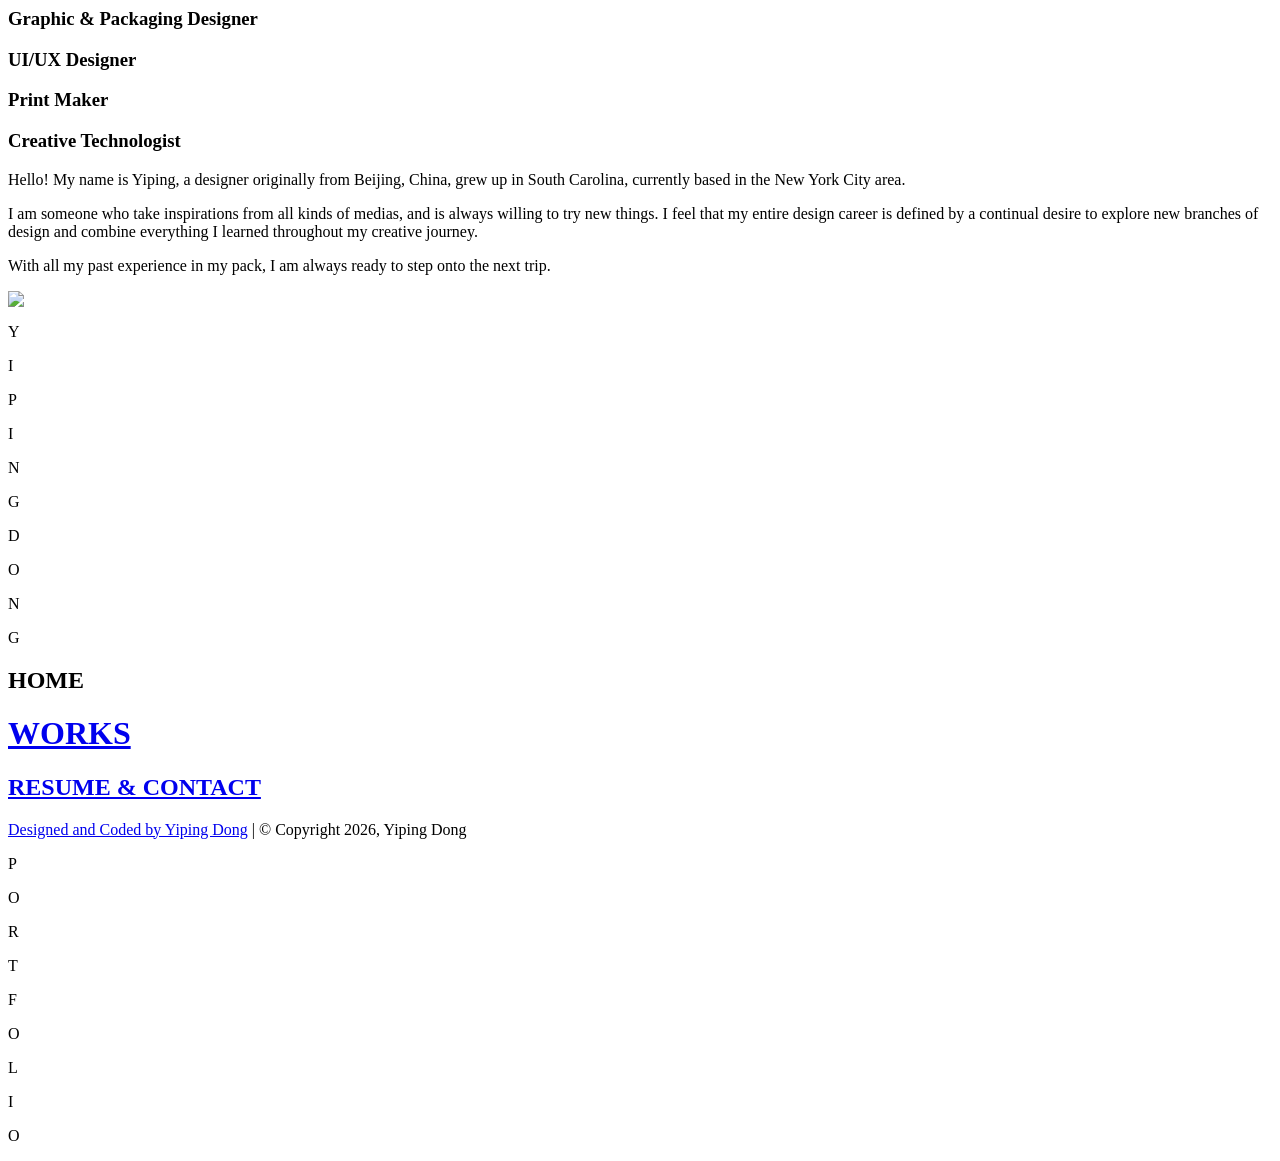
==== index.html @ 3082b9da "Add files via upload" ====
<html data-wf-page="5aa72055900db2422fa27355" data-wf-site="5aa72055900db2ba27a27354">
<head>
  <meta charset="utf-8">
  <title>Yiping Dong | Works</title>

  <link href="style/stylesheet.css" rel="stylesheet" type="text/css">
  <link rel = "icon" href = "style/design_assets/Y.svg" type = "image/x-icon">

</head>

<body>

    <div class="main_container">
    <div class="main">
        <div class="main_content">
            <h3 class="subtitle_text">Graphic & Packaging Designer</h3>
            <h3 class="subtitle_text">UI/UX Designer</h3>
            <h3 class="subtitle_text">Print Maker</h3>
            <h3 class="subtitle_text">Creative Technologist</h3>

            <div class="main_body">
                <p class="main_body_text">
                    Hello! My name is Yiping, a designer originally from Beijing, China, grew up in South Carolina, currently based in the New York City area.
                </p>

                <p class="main_body_text">
                    I am someone who take inspirations from all kinds of medias, and is always willing to try new things. I feel that my entire design career is defined by a continual desire to explore new branches of design and combine everything I learned throughout my creative journey. 
                </p>

                <p class="main_body_text">
                    With all my past experience in my pack, I am always ready to step onto the next trip.
                </p>

            </div>

            <div class="main_sig">
                <img src="style/design_assets/Yiping.svg" class="main_sig_img">
            </div>

            </div>

    </div>

    </div>
</div>


    <div class="design_elements">

    <div class="design_top">
        <div class="top_grid">

            <div class="top_blocks_container">

            <div class="pink_square">
                <p>Y</p>
            </div>

            <div class="pink_square">
                <p>I</p>
            </div>

            <div class="pink_square">
                <p>P</p>
            </div>

            <div class="pink_square">
                <p>I</p>
            </div>

            <div class="pink_square">
                <p>N</p>
            </div>

            <div class="pink_square">
                <p>G</p>
            </div>

        </div>


            <div class="top_blocks_container">

            <div class="pink_square">
                <p>D</p>
            </div>

            <div class="pink_square">
                <p>O</p>
            </div>

            <div class="pink_square">
                <p>N</p>
            </div>

            <div class="pink_square">
                <p>G</p>
            </div>

            <div class="top_line"></div>

        </div>

        </div>

    </div>

    <div class="design_middle">
    <div class="selected_page">
            <h2 class="selected_page_text">HOME</h2>
            <div class="selected_page_bg_color"></div>
    </div>

        <a href="works.html" class="page_link_a">
        <div class="page_link">
            <h1 class="page_link_text">WORKS</h1>
            <div class="page_link_bg_color"></div>
        </div>
    </a>
        

        <a href="resume.html" class="page_link_a">
        <div class="page_link">
            <h2 class="page_link_text">RESUME & CONTACT</h2>
            <div class="page_link_bg_color"></div>
        </div>
        </a>

    </div>

    <div class="design_bottom">

        <div class="bottom_line_holder"><div class="bottom_line"></div></div>

        <div class="footer_text">
        <p class="footer_text_p"><a href="https://github.com/wuyuyipi/portfolio" target="_blank">Designed and Coded by Yiping Dong</a> | &copy; Copyright 2026, Yiping Dong</p>
    </div>

     <div class="bottom_blocks_container">

            <div class="green_square">
                <p>P</p>
            </div>

            <div class="green_square">
                <p>O</p>
            </div>

            <div class="green_square">
                <p>R</p>
            </div>

            <div class="green_square">
                <p>T</p>
            </div>

            <div class="green_square">
                <p>F</p>
            </div>

            <div class="green_square">
                <p>O</p>
            </div>

            <div class="green_square">
                <p>L</p>
            </div>
            <div class="green_square">
                <p>I</p>
            </div>

            <div class="green_square">
                <p>O</p>
            </div>

        </div>
        </div>

</div>

</body>

<script>
  const main = document.querySelector('.main');

  window.addEventListener('wheel', (e) => {
    main.scrollTop += e.deltaY;
  }, { passive: true });

  window.addEventListener('touchmove', (e) => {
    // optional: only if you want mobile support
    // this ensures touch scroll also moves .main
  }, { passive: true });
</script>
</html>
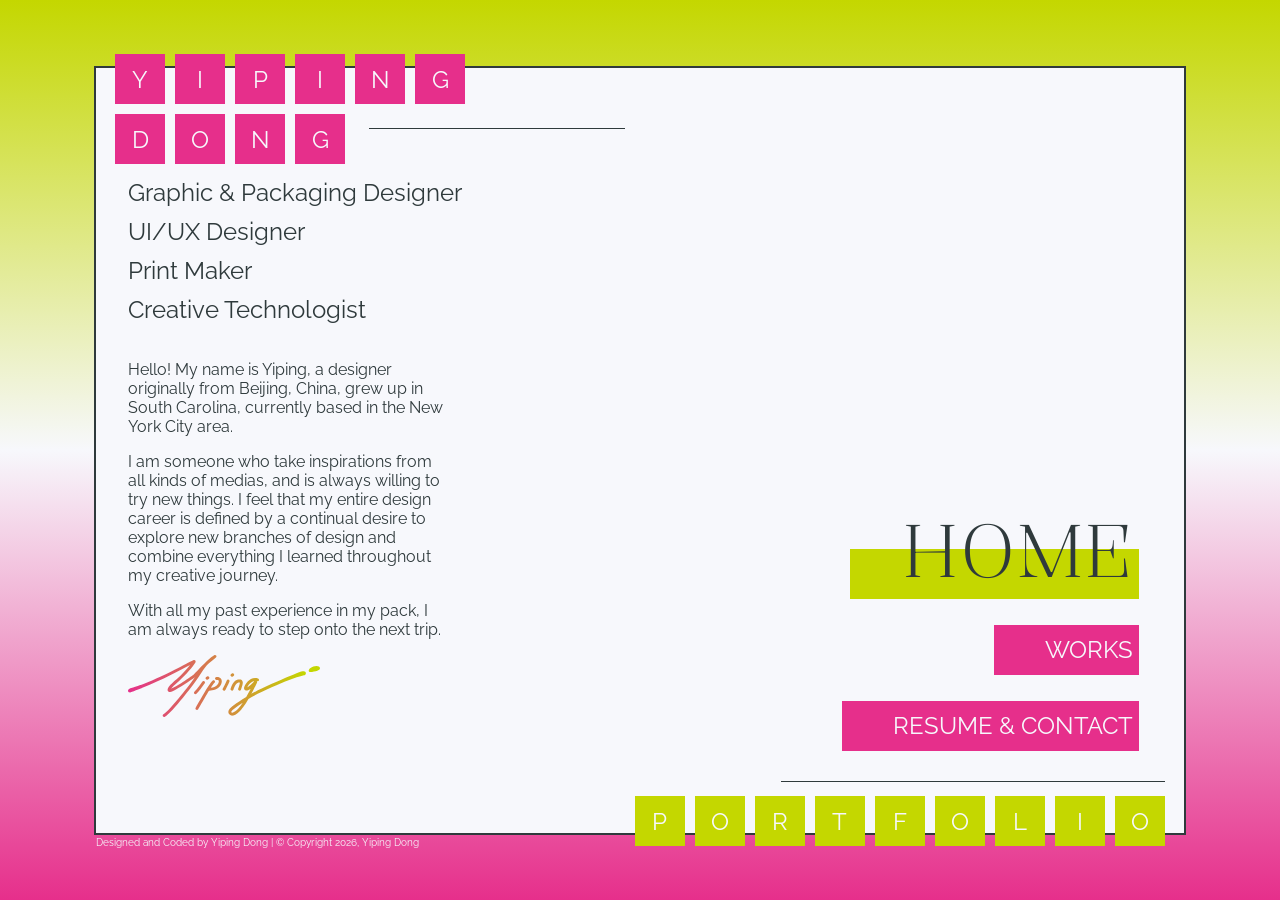
==== commit 81f1c395: "Update index.html" ====
--- a/index.html
+++ b/index.html
@@ -5,6 +5,9 @@
 
   <link href="style/stylesheet.css" rel="stylesheet" type="text/css">
   <link rel = "icon" href = "style/design_assets/Y.svg" type = "image/x-icon">
+
+  <link rel="prefetch"
+      href="works.html">
 
 </head>
 
--- a/style/stylesheet.css
+++ b/style/stylesheet.css
@@ -0,0 +1,628 @@
+@import url('https://fonts.googleapis.com/css2?family=Kalnia:wght@100..700&family=Raleway:ital,wght@0,100..900;1,100..900&display=swap');
+
+
+
+html {
+  font-family: 'Raleway', sans-serif;
+
+  overflow-x: hidden;
+  margin:0;
+
+  /*background grid*/
+  background: #C4D700;
+  background: linear-gradient(0deg,#E62F8B 0%, #F7F8FC 50%, #C4D700 100%);
+
+}
+
+body {
+  color: #2F3A3C;
+  width:100vw;
+  height:100vh;
+  margin:0;
+
+  display:grid;
+  grid-template-columns: 1fr;
+}
+
+.main_container {
+  display: grid;
+  place-items: center;
+  width:100vw;
+  height: 100vh;
+}
+
+.main_content::selection {
+  background:#C4D700;
+  color: #E62F8B;
+}
+
+.main {
+  width: 85vw;
+  height: 85vh;
+  background-color: #F7F8FC;
+  border-style: solid;
+  border-width:2px;
+  border-color:#2F3A3C;
+  overflow-x: hidden;
+  overflow-y: auto;
+
+  scrollbar-width: none; /* Firefox */
+  -ms-overflow-style: none; /* IE 10+ */
+
+  overscroll-behavior: contain;
+}
+
+
+.main::-webkit-scrollbar {
+  display: none; /* Chrome, Safari, Edge */
+}
+
+.main_content {
+  width:80vw;
+  margin: auto;
+  padding-top: 100px;
+}
+
+.main_content_small_header {
+  width:80vw;
+  margin: auto;
+  padding-top: 60px;
+}
+
+.subtitle_text {
+  z-index: 5;
+  position: relative;
+  font-weight: 400;
+  margin: 10px 0;
+  font-size: 1.5em;
+}
+
+.subtitle_link {
+  text-decoration: none;
+  color:#2F3A3C;
+}
+
+.main_body {
+  margin-top: 4vh;
+  width:25vw;
+  min-width: 300px;
+}
+
+.main_body_text {
+  font-size: 1em;
+}
+
+.in_text_link {
+  color:#2F3A3C;
+}
+
+.main_sig {
+  width:25vw;
+  min-width: 300px;
+  height: auto;
+}
+
+.main_sig_img {
+  width:60%;
+}
+
+.main_works_holder {
+  margin-top: 20px;
+  width: 80%;
+}
+
+.projects_holder {
+  display: flex;
+  flex-direction: row;
+  flex-wrap: wrap;
+  justify-content: flex-start;
+  align-items: stretch;
+  align-content: stretch;
+  gap: 16px;
+
+  margin-bottom: 20px;
+}
+
+.project_box {
+  position: relative;
+
+  width: 200px;
+  height: 184px;
+}
+
+.project_title {
+  z-index: 5;
+  position: absolute;
+  top: 100px;
+  left:0;
+
+  vertical-align: center;
+
+  color: #F7F8FC;
+  font-style: italic;
+  width: 8vw;
+  height: auto;
+  min-width: 150px;
+  background-color: #C4D700;
+}
+
+.project_title_text {
+  margin-left: 8px;
+  margin-top: 16px;
+  font-size: 1em;
+  font-weight: 400;
+  margin-bottom: 2px;
+}
+
+.project_type_text {
+  font-size: 0.6em;
+  margin-left: 8px;
+  margin-top: 0;
+}
+
+@keyframes projectTitleBgChange {
+  from {background-color: #C4D700;}
+  to {background-color: #E62F8B;}
+}
+
+.project_box:hover > .project_title {
+  animation-name: projectTitleBgChange;
+  animation-duration: 0.3s;
+  background-color: #E62F8B;
+}
+
+.project_cover {
+  position: absolute;
+  z-index: 1;
+  top:0;
+  left: 16px;
+
+  width: 180px;
+  height: 180px;
+
+  border-width:2px;
+  border-color:#E62F8B;
+  border-style: solid;
+
+}
+
+.project_cover_img{
+  width: 180px;
+  height: 180px;
+
+}
+
+.contact_holder {
+  display: flex;
+  flex-direction: row;
+  flex-wrap: wrap;
+  justify-content: flex-start;
+  align-items: stretch;
+  align-content: stretch;
+
+  margin-top: 20px;
+}
+
+.resume_photo {
+  width: auto;
+  height:20vh;
+  max-height: 300px;
+  min-height: 180px;
+}
+
+.contact_info {
+  margin: auto 0 auto 5vw;
+  text-align: right;
+}
+
+.resume_body {
+  margin-top: 4vh;
+  width: 60vw;
+  min-width: 400px;
+}
+
+.gdrive_link{
+  margin: 10px 0;
+  color: #E62F8B;
+  text-decoration: none;
+}
+
+.h3_link {
+  font-size: 1.5em;
+  font-weight: 600;
+}
+
+.resume_section_title {
+  font-size: 1.2em;
+  font-weight: 400;
+  margin-bottom: 16px;
+  margin-top: 16px;
+}
+
+.gdrive_link:hover{
+  color: #C4D700;
+}
+
+.resume_section_title > span {
+  background-color: #C4D700;
+  padding-left: 2px;
+  padding-right: 30px;
+}
+
+.resume_title {
+  margin:8px 0;
+  font-style: italic;
+  font-size: 1em;
+  margin:0 0 8px 0;
+  font-weight: 600;
+}
+
+.resume_date {
+  margin:8px 0;
+}
+
+.resume_body_text {
+  font-size: 1em;
+  margin:8px 0 8px 16px;
+}
+
+.work_title_text{
+  font-size: 1.5em;
+  font-weight: 400;
+  margin-top: 10px;
+  margin-bottom: 4px;
+}
+
+.work_type_text{
+  margin-top:0;
+}
+
+.work_img_holder {
+  display: flex;
+  flex-direction: row;
+  flex-wrap: wrap;
+  justify-content: flex-start;
+  align-items: stretch;
+  align-content: stretch;
+  gap: 16px;
+}
+
+.work_img_box_h {
+  width: 30%;
+  min-width: 200px;
+  height:auto;
+}
+
+.work_img_box_v {
+  width:23%;
+  height:auto;
+  max-height: 300px;
+}
+
+.work_img_box_tall {
+  width:30%;
+  height:auto;
+  max-height: 500px;
+}
+
+.work_img_box_small {
+  width:20%;
+  height:auto;
+  max-height: 300px;
+}
+
+.work_img_box_h img{
+  width:100%;
+  height:100%;
+  object-fit: contain;
+}
+
+.work_img_box_v img{
+  /* width:100%; */
+  height:100%;
+  object-fit: contain;
+  margin-left: 0;
+}
+
+.work_img_box_small img {
+  width:100%;
+  height:100%;
+  object-fit: contain;
+}
+
+.work_img_box_tall img {
+  /* width:100%; */
+  height:100%;
+  object-fit: contain;
+}
+
+.work_img_box {
+  width:90%;
+  height: auto;
+}
+
+.work_img_box img {
+  width:100%;
+  height:100%;
+  object-fit: contain; 
+}
+
+.work_img_box_half {
+  width:60%;
+  height: auto;
+}
+
+.work_img_box_half img {
+  width:100%;
+  height:100%;
+  object-fit: contain;
+}
+
+.work_img_box_half iframe {
+  object-fit: contain;
+}
+
+.work_section_title {
+  margin:8px 0;
+  font-size: 1.2em;
+  font-size: 1em;
+  margin:0 0 8px 0;
+  font-weight: 600;
+}
+
+.work_section_sub {
+  font-style: italic;
+  margin-top: 24px;
+  margin-bottom: 8px;
+}
+
+.design_elements {
+  z-index:10;
+  position: fixed;
+  width: 82vw;
+  height:88vh;
+  margin: 6vh 9vw;
+ 
+
+  display: flex;
+  flex-direction: column;
+  flex-wrap: nowrap;
+  justify-content: flex-start;
+  align-items: stretch;
+  align-content: stretch;
+  gap: 8px;
+
+  color: #F7F8FC;
+
+  pointer-events: none;
+  overscroll-behavior: contain;
+  
+}
+
+.design_top{
+  height:20%;
+
+}
+
+.top_grid{
+display: grid;
+grid-template-columns: 1fr;
+grid-template-rows: repeat(2, 1fr);
+grid-row-gap: 10px;
+}
+
+.top_blocks_container {
+  display: inline-flex;
+  flex-direction: row;
+  flex-wrap: nowrap;
+  justify-content: flex-start;
+  align-items: flex-start;
+  align-content: flex-start;
+  gap: 10px;
+}
+
+.square_spacing {
+  width: 5px;
+  height: 50px;
+}
+
+.pink_square{
+  display: flex;
+  justify-content: center;
+  align-items: center;
+  width: 50px;
+  height: 50px;
+  background-color: #E62F8B;
+  font-size: 1.5em;
+  font-weight: 400;
+}
+
+.top_line {
+  width: 20vw;
+  height:1.2px;
+  margin-top: 14px;
+  margin-left: 14px;
+  background-color: #2F3A3C;
+}
+
+.design_middle {
+  height:70%;
+  padding-right: 2vw;
+
+  display: flex;
+  flex-direction: column;
+  flex-wrap: nowrap;
+  justify-content: flex-end;
+  align-items: flex-end;
+  align-content: flex-start;
+  gap: 10px;
+}
+
+.selected_page{
+  display:grid;
+  place-items: center;
+  height:auto;
+  margin: 8px 0;
+
+  pointer-events: auto;
+}
+
+.selected_page_text {
+  z-index:2;
+  grid-area: 1 / 1;
+
+  padding-left: 4vw;
+  padding-right: 0.5vw;
+  color: #2F3A3C;
+  font-family: 'Kalnia', serif;
+  font-size: 4.6em;
+  font-weight: 300;
+  margin:0;
+}
+
+.selected_page_bg_color{
+  z-index: 1;
+  grid-area: 1 / 1;
+
+  width: 100%;
+  height: 50px;
+  transform: translateY(25px);
+
+  background-color: #C4D700;
+}
+
+.page_link{
+  display:grid;
+  place-items: center;
+  margin: 8px 0;
+
+  pointer-events: auto;
+}
+
+#page_link_no_b_margin {
+  margin-bottom: 0;
+}
+
+.page_link_a {
+  text-decoration: none;
+}
+
+.page_link_text {
+  z-index:2;
+  grid-area: 1 / 1;
+
+  padding-left: 4vw;
+  padding-right: 0.5vw;
+  color: #F7F8FC;
+  font-family: 'Raleway', sans-serif;
+  font-size: 1.5em;
+  font-weight: 400;
+  letter-spacing: 50%;
+  margin:0;
+}
+
+.page_link_bg_color{
+  z-index: 1;
+  grid-area: 1 / 1;
+
+  width: 100%;
+  height: 50px;
+
+  background-color: #E62F8B;
+}
+
+@keyframes linkBgColorChange {
+  from {background-color: #E62F8B;}
+  to {background-color: #C4D700;}
+}
+
+.page_link:hover > .page_link_bg_color {
+  animation-name: linkBgColorChange;
+  animation-duration: 0.3s;
+  background-color: #C4D700;
+
+}
+
+.design_bottom {
+  height:10%;
+
+  display: grid;
+  grid-template-columns: repeat(2, 1fr);
+  grid-template-rows: repeat(2, 1fr);
+  grid-column-gap: 5px;
+  grid-row-gap: 0px;
+ 
+}
+
+.bottom_line_holder {
+  grid-area: 1 / 1 / 2 / 3;
+
+  display: flex;
+  flex-direction: row;
+  flex-wrap: nowrap;
+  justify-content: flex-end;
+  align-items: flex-end;
+  align-content: flex-start;
+}
+
+.bottom_line {
+  width: 30vw;
+  height:1.2px;
+
+  margin-bottom: 14px;
+
+  background-color: #2F3A3C;
+}
+
+.footer_text {
+  color:#F7F8FC;
+
+  grid-area: 2 / 1 / 3 / 2;
+
+  display: flex;
+  flex-direction: row;
+  flex-wrap: nowrap;
+  justify-content: flex-start;
+  align-items: flex-end;
+  align-content: flex-start;
+  
+  margin-left:-1.5vw;
+}
+
+.footer_text_p {
+  margin-top: 0;
+  margin-bottom: -0.2em;
+  font-size: 0.6em;
+}
+
+.footer_text_p a {
+  text-decoration: none;
+  color:#F7F8FC;
+}
+
+.footer_text_p a:visited {
+  color: #F7F8FC;
+}
+
+.bottom_blocks_container {
+  grid-area: 2 / 2 / 3 / 3;
+
+  display: inline-flex;
+  flex-direction: row;
+  flex-wrap: nowrap;
+  justify-content: flex-end;
+  align-items: flex-end;
+  align-content: flex-start;
+  gap: 10px;
+}
+
+.green_square{
+  display: flex;
+  justify-content: center;
+  align-items: center;
+  width: 50px;
+  height: 50px;
+  background-color: #C4D700;
+  font-size: 1.5em;
+  font-weight: 400;
+}
